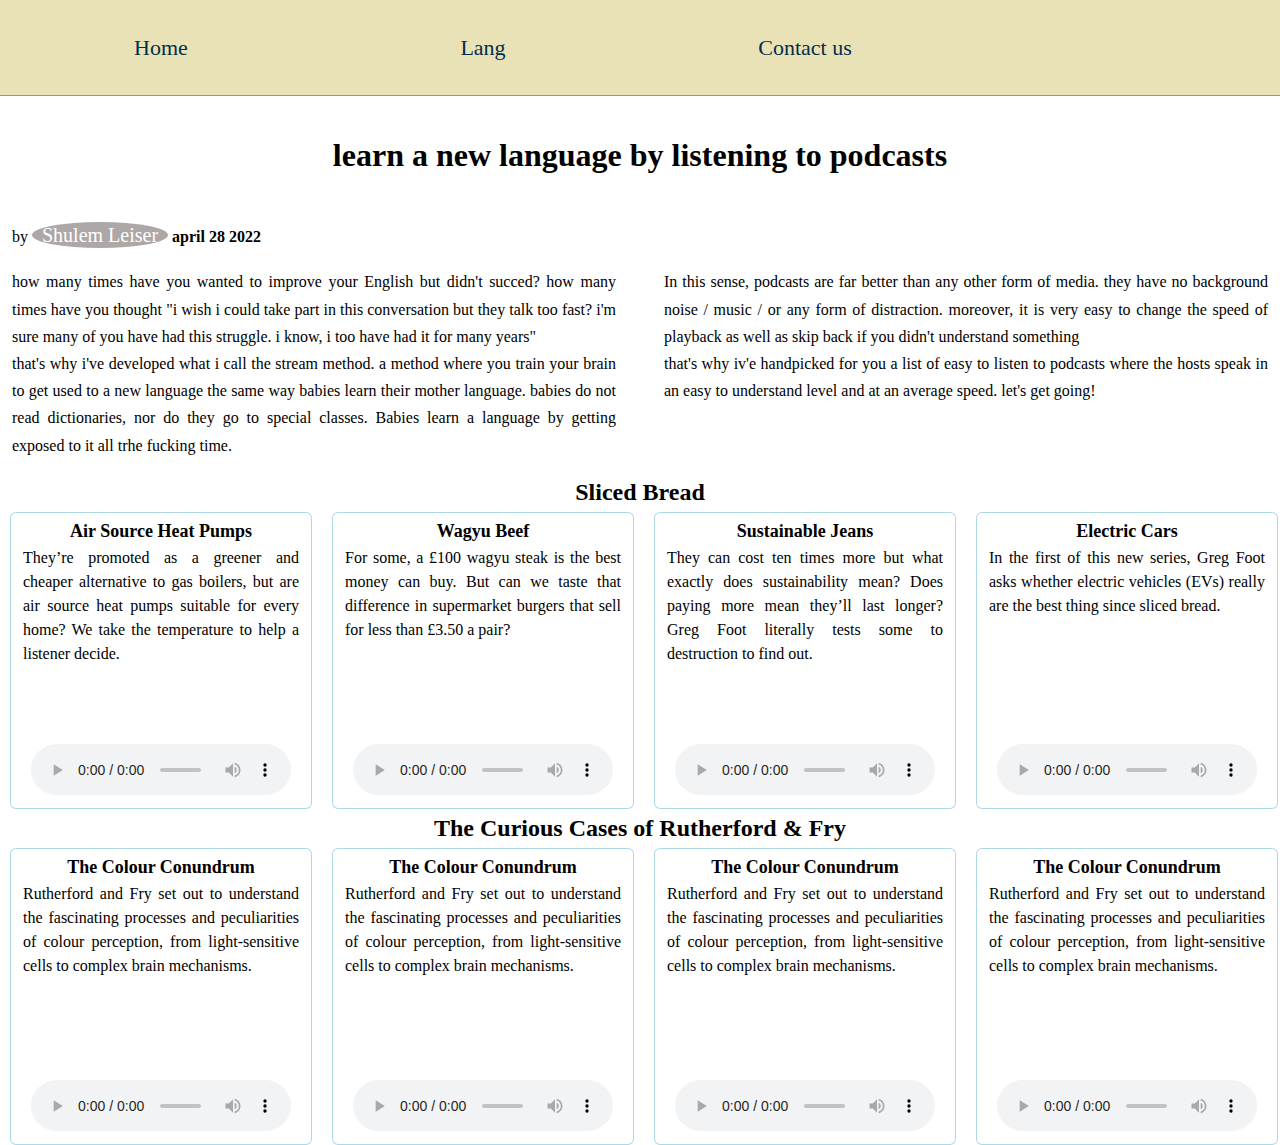
==== index.html @ 0cb79e97 "Update index.html" ====
<!DOCTYPE html>
<html lang="en">

<head>
    <meta charset="UTF-8">
    <meta name="viewport" content="width-device-width, initial-scale=1.0">
    <title>Podcast Training </title>
    <link rel="icon" type="image/png" href="images/podcast-favicon.png">
    <link rel="stylesheet" href="styles.css">

</head>

<body>
    <header>
        <nav>
            <ul>
                <li class="menu_item"><a href="index.html"><span class="vertical_li">Home</span></a> </li>
                <li class="menu_item">
                    <div class="lang menu_item">
                        Lang
                        <div class="div_sub">
                            <div class="sub_lang"><a href="lang.html">Eng</a></div>
                            <div class="sub_lang"><a href="lang.html">Ger</a></div>
                            <div class="sub_lang"><a href="lang.html">Heb</a></div>
                        </div>
                    </div>
                </li>
                <li class="menu_item"><a href="CONTACT-US.html">Contact us</a> </li>

            </ul>
        </nav>
    </header>
    <main>
        <section class="intro">
            <h1>learn a new language by listening to podcasts</h1>

            <div class="intro__p">
                <p class="intro__description">by <span class="author">Shulem Leiser</span> <time datetime="2022-04-28">
                        april 28 2022</time></p>
                <p>how many times have you wanted to improve your English but didn't succed? how many times have you
                    thought "i wish i could take part in this conversation but they talk too fast? i'm sure many of you
                    have had this struggle. i know, i too have had it for many years" </p>
                <p>that's why i've developed what i call the <span>stream method</span>. a method where you train your
                    brain to get used to a new language the same way babies learn their mother language. babies do not
                    read dictionaries, nor do they go to special classes. Babies learn a language by getting exposed to
                    it all trhe fucking time. </p>
                <p>In this sense, podcasts are far better than any other form of media. they have no background noise /
                    music / or any form of distraction. moreover, it is very easy to change the speed of playback as
                    well as skip back if you didn't understand something</p>
                <p>that's why iv'e handpicked for you a list of easy to listen to podcasts where the hosts speak in an
                    easy to understand level and at an average speed. let's get going!</p>
            </div>
        </section>
        <h2>Sliced Bread</h2>   
        <article class="sliced_bread">

            <section class="sliced_bread_item">
                <img src="/sliced_bread_img.jpeg" alt="">
                <p class="pod_header">Air Source Heat Pumps</p>
                <p class="pod_details">They’re promoted as a greener and cheaper alternative to gas boilers,
                    but are air source heat pumps suitable for every home? We take the
                    temperature to help a listener decide.</p>
                <audio src="SlicedBread-20220428.mp3" controls></audio>
            </section>

            <section class="sliced_bread_item">
                <img src="/sliced_bread_img.jpeg" alt="">
                <p class="pod_header">Wagyu Beef</p>
                <p class="pod_details">For some, a £100 wagyu steak is the best money can buy. But can we taste that
                    difference in supermarket burgers that sell for less than £3.50 a pair?</p>
                <audio src="/SlicedBread-20220428.mp3" controls></audio>
            </section>

            <section class="sliced_bread_item">
                <img src="/sliced_bread_img.jpeg" alt="">
                <p class="pod_header">Sustainable Jeans</p>
                <p class="pod_details">They can cost ten times more but what exactly does sustainability mean? Does
                    paying more mean they’ll last longer? Greg Foot literally tests some to destruction to find out.
                </p>
                <audio src="/SlicedBread-20220428.mp3" controls></audio>
            </section>

            <section class="sliced_bread_item">
                <img src="/sliced_bread_img.jpeg" alt="">
                <p class="pod_header">Electric Cars</p>
                <p class="pod_details">In the first of this new series, Greg Foot asks whether electric vehicles (EVs)
                    really are the best thing since sliced bread.

                </p>
                <audio src="/SlicedBread-20220428.mp3" controls></audio>
            </section>
        </article>

        <h2>The Curious Cases of Rutherford & Fry</h2>   
        <article class="curious_cases">

            <section class="curious_cases_item">
                <img src="/curious cases.jpeg" alt="">
                <p class="pod_header">The Colour Conundrum</p>
                <p class="pod_details">Rutherford and Fry set out to understand the fascinating processes and peculiarities of colour perception, from light-sensitive cells to complex brain mechanisms.</p>
                <audio src="/SlicedBread-20220428.mp3" controls></audio>
            </section>
            <section class="curious_cases_item">
                <img src="/curious cases.jpeg" alt="">
                <p class="pod_header">The Colour Conundrum</p>
                <p class="pod_details">Rutherford and Fry set out to understand the fascinating processes and peculiarities of colour perception, from light-sensitive cells to complex brain mechanisms.</p>
                <audio src="/SlicedBread-20220428.mp3" controls></audio>
            </section>
            <section class="curious_cases_item">
                <img src="/curious cases.jpeg" alt="">
                <p class="pod_header">The Colour Conundrum</p>
                <p class="pod_details">Rutherford and Fry set out to understand the fascinating processes and peculiarities of colour perception, from light-sensitive cells to complex brain mechanisms.</p>
                <audio src="/SlicedBread-20220428.mp3" controls></audio>
            </section>
            <section class="curious_cases_item">
                <img src="/curious cases.jpeg" alt="">
                <p class="pod_header">The Colour Conundrum</p>
                <p class="pod_details">Rutherford and Fry set out to understand the fascinating processes and peculiarities of colour perception, from light-sensitive cells to complex brain mechanisms.</p>
                <audio src="/SlicedBread-20220428.mp3" controls></audio>
            </section>

            
        </article>
    </main>

</body>

</html>
---- styles.css ----
/* global declerations */
 img {
     max-width: 100%;
     display: block;
 }

 * {
     margin: 0;
     padding: 0;
     box-sizing: border-box;
 }

 /* end of global declerations */
 header {
     width: 100%;
     height: 6em;
     color: #003049;
     background-color: #EAE2B7;
     border-bottom: #F77F00 solid 1px;

     position: fixed;
     /* z-index: 1; */
     top: 0px;
     left: 0px;
 }

 /* .header-bg {

(https://www.codecademy.com/courses/learn-intermediate-css/lessons/sizing-elements/exercises/scaling-background-img)
     background-image: url('images/background-record.jpeg');
     background-repeat: no-repeat;
     display: block;
     background-attachment: scroll;
     background-size: 100% 100%;
     background-position: cover;
     max-width: 100%;
     min-height: 100%;
     width: 100%;
     height: auto;
 } */
 nav {
     height: 100%;

 }

 ul {
     height: 100%;
     list-style-type: none;
     display: flex;
     /* flex-direction: row;
     flex-wrap: nowrap; */
     align-items: stretch;
     justify-content: flex-start;
     /* align-content: center; */







 }

 li {
     /* background-color: #e9d66e; */

     display: flex;
     margin: 0 1px;
     /* padding: 0 auto; */
     align-items: center;
     justify-content: center;
     min-width: 25%;

     /* height: 100%;
     line-height: 6em;
     text-align: center;
     
     font-size: 22px; */


 }



 li a, .menu_item {
     text-decoration: none;
     font-size: 22px;
     color: #003049;
 }


 li:hover {
     background-color: #e9d66e;

 }

 .lang {
     position: relative;
     width: 100%;
     text-align: center;
 }

 .div_sub {
     display: none;
     position: absolute;
     background-color: #e9d66e;
     width: 100%;


 }

 .sub_lang {
     padding: 5px 0;
 }

 .lang:hover .div_sub {
     display: block;


     z-index: 1;
 }

 .sub_lang:hover {
     background-color: #c4a912;
 }

 main {
     padding-top: 8em;
 }

 time {
     font-weight: bold;
 }

 .author {
     background-color: rgb(173, 167, 167);
     color: white;
     font-size: 20px;
     padding: 2px 10px;
     border-radius: 50%;
 }

 .intro {
     text-align: center;
     line-height: 1.7;

 }

 .intro__description {
     margin: 1em 0;
     column-span: all;
 }

 .intro__p {
     column-count: 2;
     column-gap: 3em;
     margin: 20px 12px;
     display: block;
     text-align: justify;
 }




 .sliced_bread, .curious_cases, .container_lang {
     display: flex;
     flex-direction: row;
     overflow: scroll;
     justify-content: stretch
         /* max-height: 12em; */
         /* flex-basis: content; */

 }

 .sliced_bread_item, .curious_cases_item {
     margin: 0 10px;
 }



 h2 {

     text-align: center;
     margin: 6px 0;
 }

 .pod_header, .lang_header {
     font-weight: bold;
     font-size: large;
     text-align: center;
     margin: 8px 0 4px;
 }

 .pod_details, .lang_description {
     text-align: justify;
     padding: 0 12px;
     margin-bottom: 3px;
     line-height: 1.5;
     width: 0;
     min-width: 100%;
     height: 180px;
     overflow: scroll;

 }

 article>section {
     border: 1px solid lightblue;
     border-radius: 2%;

 }

 audio {
     padding: 0 20px 3px;
     margin: 15px 0 6px;
 }

 article {
     height: 25%;
 }



 .grid_item_lang {
     margin: 0 8px;
     border: 1px solid grey;
 }


 article img {
     width: max-content;

 }

 .contact_body {
     background-color: #b8b5b5;
 }

 .contact_main {
     width: 50%;
     margin: auto auto;



 }

 label {
     display: inline-block;
     width: 80%;
     margin-bottom: 7px;
 }

 .form_fields {
     display: inline-block;
     width: 80%;
     margin-bottom: 15px;
     height: 3em;
     padding: 2px 12px;
 }


 .form_container {
     background-color: #f2f2f2;
     margin: 0 auto;
     padding: 10px 10%;
     border-radius: 5px;
 }

 .center_txt {
     text-align: center;
     padding: 10px 0;
 }

 #comment {
     min-height: 8em; 
     padding: 8px;
 }

 #submit {

     min-width: 20%;
     min-height: 20px;
     background-color: #4CAF50;
     /* Green */
     border: 0.5px solid #0f4b11;
     border-radius: 5px;
     color: white;
     padding: 15px 32px;
     text-align: center;
     font-size: 16px;
 }
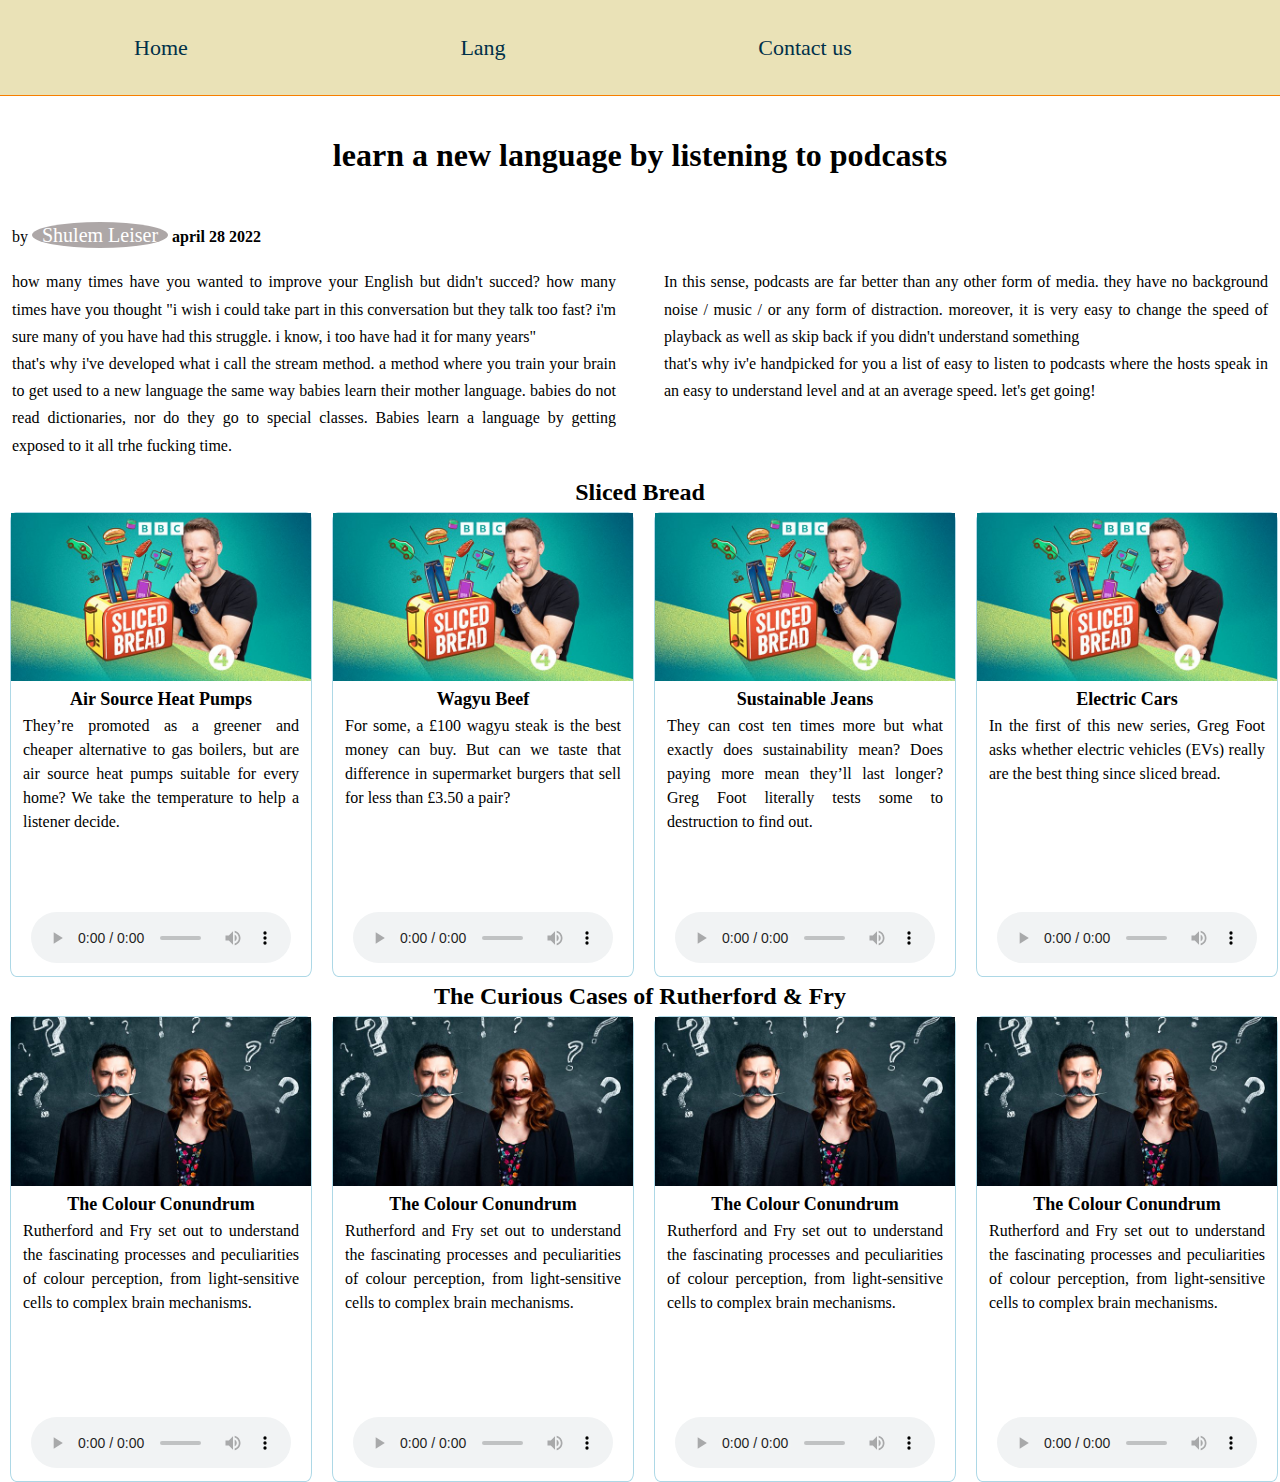
==== commit 52e5c81b: "Update index.html" ====
--- a/index.html
+++ b/index.html
@@ -55,39 +55,39 @@
         <article class="sliced_bread">
 
             <section class="sliced_bread_item">
-                <img src="/sliced_bread_img.jpeg" alt="">
+                <img src="images/sliced_bread_img.jpeg" alt="">
                 <p class="pod_header">Air Source Heat Pumps</p>
                 <p class="pod_details">They’re promoted as a greener and cheaper alternative to gas boilers,
                     but are air source heat pumps suitable for every home? We take the
                     temperature to help a listener decide.</p>
-                <audio src="SlicedBread-20220428.mp3" controls></audio>
+                <audio src="images/SlicedBread-20220428.mp3" controls></audio>
             </section>
 
             <section class="sliced_bread_item">
-                <img src="/sliced_bread_img.jpeg" alt="">
+                <img src="images/sliced_bread_img.jpeg" alt="">
                 <p class="pod_header">Wagyu Beef</p>
                 <p class="pod_details">For some, a £100 wagyu steak is the best money can buy. But can we taste that
                     difference in supermarket burgers that sell for less than £3.50 a pair?</p>
-                <audio src="/SlicedBread-20220428.mp3" controls></audio>
+                <audio src="audio/SlicedBread-20220428.mp3" controls></audio>
             </section>
 
             <section class="sliced_bread_item">
-                <img src="/sliced_bread_img.jpeg" alt="">
+                <img src="images/sliced_bread_img.jpeg" alt="">
                 <p class="pod_header">Sustainable Jeans</p>
                 <p class="pod_details">They can cost ten times more but what exactly does sustainability mean? Does
                     paying more mean they’ll last longer? Greg Foot literally tests some to destruction to find out.
                 </p>
-                <audio src="/SlicedBread-20220428.mp3" controls></audio>
+                <audio src="audio/SlicedBread-20220428.mp3" controls></audio>
             </section>
 
             <section class="sliced_bread_item">
-                <img src="/sliced_bread_img.jpeg" alt="">
+                <img src="images/sliced_bread_img.jpeg" alt="">
                 <p class="pod_header">Electric Cars</p>
                 <p class="pod_details">In the first of this new series, Greg Foot asks whether electric vehicles (EVs)
                     really are the best thing since sliced bread.
 
                 </p>
-                <audio src="/SlicedBread-20220428.mp3" controls></audio>
+                <audio src="audio/SlicedBread-20220428.mp3" controls></audio>
             </section>
         </article>
 
@@ -95,28 +95,28 @@
         <article class="curious_cases">
 
             <section class="curious_cases_item">
-                <img src="/curious cases.jpeg" alt="">
+                <img src="images/curious cases.jpeg" alt="">
                 <p class="pod_header">The Colour Conundrum</p>
                 <p class="pod_details">Rutherford and Fry set out to understand the fascinating processes and peculiarities of colour perception, from light-sensitive cells to complex brain mechanisms.</p>
-                <audio src="/SlicedBread-20220428.mp3" controls></audio>
+                <audio src="audio/SlicedBread-20220428.mp3" controls></audio>
             </section>
             <section class="curious_cases_item">
-                <img src="/curious cases.jpeg" alt="">
+                <img src="images/curious cases.jpeg" alt="">
                 <p class="pod_header">The Colour Conundrum</p>
                 <p class="pod_details">Rutherford and Fry set out to understand the fascinating processes and peculiarities of colour perception, from light-sensitive cells to complex brain mechanisms.</p>
-                <audio src="/SlicedBread-20220428.mp3" controls></audio>
+                <audio src="audio/SlicedBread-20220428.mp3" controls></audio>
             </section>
             <section class="curious_cases_item">
-                <img src="/curious cases.jpeg" alt="">
+                <img src="images/curious cases.jpeg" alt="">
                 <p class="pod_header">The Colour Conundrum</p>
                 <p class="pod_details">Rutherford and Fry set out to understand the fascinating processes and peculiarities of colour perception, from light-sensitive cells to complex brain mechanisms.</p>
-                <audio src="/SlicedBread-20220428.mp3" controls></audio>
+                <audio src="audio/SlicedBread-20220428.mp3" controls></audio>
             </section>
             <section class="curious_cases_item">
-                <img src="/curious cases.jpeg" alt="">
+                <img src="images/curious cases.jpeg" alt="">
                 <p class="pod_header">The Colour Conundrum</p>
                 <p class="pod_details">Rutherford and Fry set out to understand the fascinating processes and peculiarities of colour perception, from light-sensitive cells to complex brain mechanisms.</p>
-                <audio src="/SlicedBread-20220428.mp3" controls></audio>
+                <audio src="audio/SlicedBread-20220428.mp3" controls></audio>
             </section>
 
             
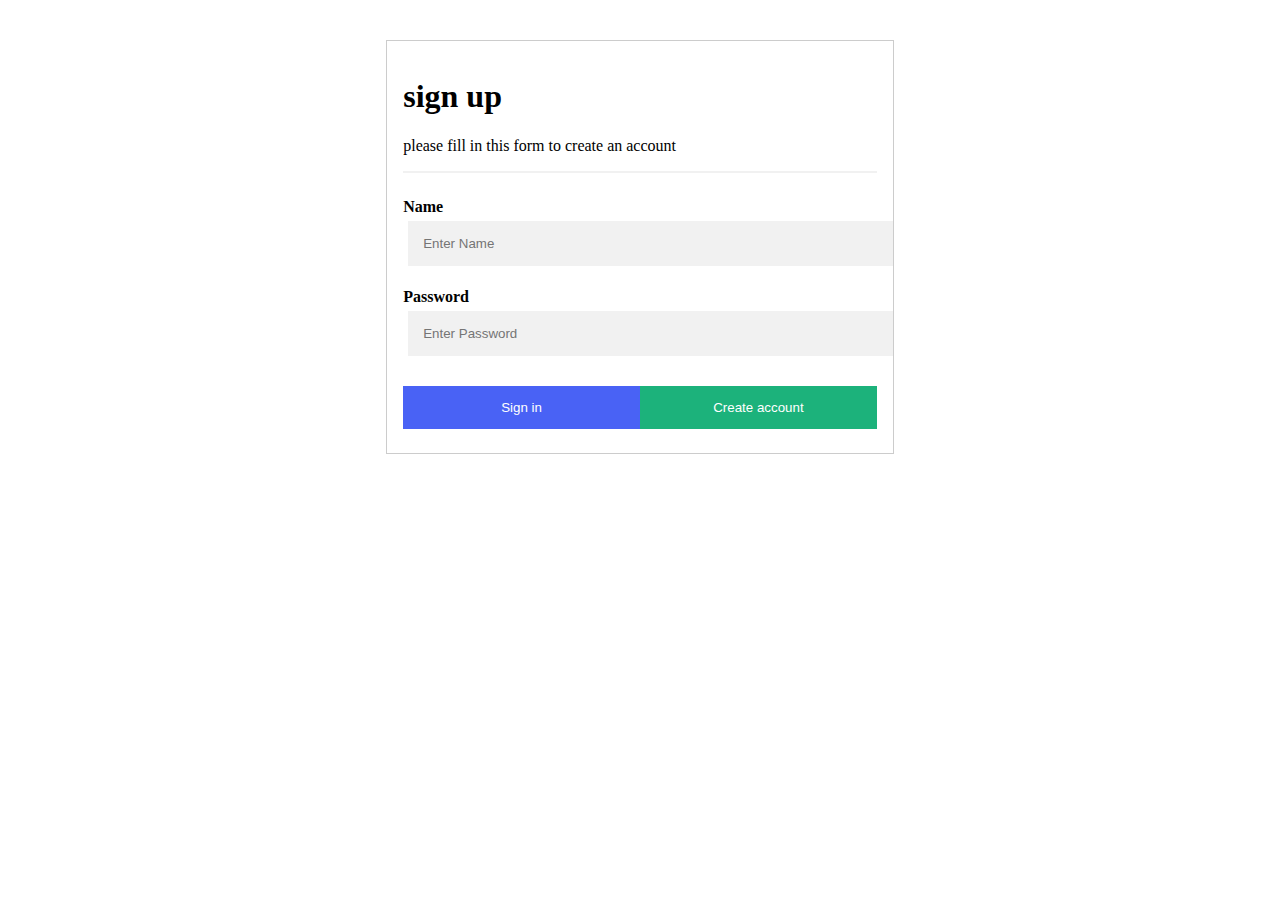
==== commit e2c2401c: "game izizizi" ====
--- a/index.html
+++ b/index.html
@@ -3,126 +3,170 @@
 
 <head>
     <meta charset="UTF-8">
-    <meta name="viewport" content="width-device-width, initial-scale=1.0">
-    <title>Podcast Training </title>
-    <link rel="icon" type="image/png" href="images/podcast-favicon.png">
-    <link rel="stylesheet" href="styles.css">
+    <meta http-equiv="X-UA-Compatible" content="IE=edge">
+    <meta name="viewport" content="width=device-width, initial-scale=1.0">
+    <title>Document</title>
+    <style>
+        form {
+            max-width: 40%;
+            margin: 40px auto;
 
+        }
+
+        .wrapper {
+            padding: 16px;
+            overflow: hidden;
+            margin: auto auto;
+            max-width: fit-content;
+        }
+
+        input[type=text],
+        input[type=password] {
+            width: 100%;
+            padding: 15px;
+            margin: 5px 5px 22px 5px;
+            display: inline-block;
+            border: none;
+            background: #f1f1f1;
+        }
+
+        input[type=text]:focus,
+        input[type=password]:focus {
+            background-color: #ddd;
+            outline: none;
+        }
+
+        hr {
+            border: 1px solid #f1f1f1;
+            margin-bottom: 25px;
+        }
+
+        button {
+            background-color: #04AA6D;
+            color: white;
+            padding: 14px 20px;
+            margin: 8px 0;
+            border: none;
+            cursor: pointer;
+            width: 100%;
+            opacity: 0.9;
+        }
+
+        button:hover {
+            opacity: 1;
+        }
+
+        .gameBtn {
+            justify-content: space-around;
+            margin: auto;
+            padding: 15px;
+            display: inline-block;
+            height: 200px;
+            width: 200px;
+            border-radius: 50%;
+            border: 1px solid red;
+        }
+
+        .signinbtn {
+            padding: 14px 20px;
+            background-color: #3652f4;
+        }
+
+        .signinbtn,
+        .signupbtn {
+            float: left;
+            width: 50%;
+        }
+
+        .clearfix::after {
+            content: "";
+            clear: both;
+            display: table;
+        }
+    </style>
 </head>
 
 <body>
-    <header>
-        <nav>
-            <ul>
-                <li class="menu_item"><a href="index.html"><span class="vertical_li">Home</span></a> </li>
-                <li class="menu_item">
-                    <div class="lang menu_item">
-                        Lang
-                        <div class="div_sub">
-                            <div class="sub_lang"><a href="lang.html">Eng</a></div>
-                            <div class="sub_lang"><a href="lang.html">Ger</a></div>
-                            <div class="sub_lang"><a href="lang.html">Heb</a></div>
-                        </div>
-                    </div>
-                </li>
-                <li class="menu_item"><a href="CONTACT-US.html">Contact us</a> </li>
+    <form action="" style="border:1px solid #ccc" id="form">
+        <div class="wrapper">
+            <h1>sign up</h1>
+            <p>please fill in this form to create an account</p>
+            <hr>
 
-            </ul>
-        </nav>
-    </header>
-    <main>
-        <section class="intro">
-            <h1>learn a new language by listening to podcasts</h1>
+            <label for="name"><b> Name</b></label>
+            <input type="text" placeholder="Enter Name" name="name" id="name">
+            <label for="password"><b> Password</b></label>
+            <input type="password" placeholder="Enter Password" name="password" id="password">
+            <div class="clearfix">
+                <button type="button" class="signinbtn">Sign in</button>
+                <button type="submit" class="signupbtn">Create account</button>
+            </div>
+        </div>
+    </form>
+    <script>
+        document.querySelector(".signupbtn").onclick = usersArray;
+        document.querySelector(".signinbtn").onclick = signin;
+        function usersArray() {
+            const users = JSON.parse(window.localStorage.getItem("users")) || [];
+            let name = document.getElementById("name").value;
+            let password = document.getElementById("password").value;
+            let progress = [];
+            let user = {
+                "name": name,
+                "password": password,
+                "progress": progress
+            }
+            if (availableName(name, users)) {
+                pushUser(users, user);
 
-            <div class="intro__p">
-                <p class="intro__description">by <span class="author">Shulem Leiser</span> <time datetime="2022-04-28">
-                        april 28 2022</time></p>
-                <p>how many times have you wanted to improve your English but didn't succed? how many times have you
-                    thought "i wish i could take part in this conversation but they talk too fast? i'm sure many of you
-                    have had this struggle. i know, i too have had it for many years" </p>
-                <p>that's why i've developed what i call the <span>stream method</span>. a method where you train your
-                    brain to get used to a new language the same way babies learn their mother language. babies do not
-                    read dictionaries, nor do they go to special classes. Babies learn a language by getting exposed to
-                    it all trhe fucking time. </p>
-                <p>In this sense, podcasts are far better than any other form of media. they have no background noise /
-                    music / or any form of distraction. moreover, it is very easy to change the speed of playback as
-                    well as skip back if you didn't understand something</p>
-                <p>that's why iv'e handpicked for you a list of easy to listen to podcasts where the hosts speak in an
-                    easy to understand level and at an average speed. let's get going!</p>
-            </div>
-        </section>
-        <h2>Sliced Bread</h2>   
-        <article class="sliced_bread">
+            } else {
+                return alert(`${name} unavailable`)
+            }
+        }
+        function startGame() {
+            let form = document.querySelector("#form");
+            form.innerHTML = '<button type="button" class="gameBtn" id="ticBtn">Tic Tac Toe</button><button type="button" class="gameBtn" id="memoryBtn">Memory game</button>';
+            document.querySelector("#ticBtn").onclick = function redirect() {
+                location.href = "./tictactoe.html"
+            }
+            document.querySelector("#memoryBtn").onclick = function redirect() {
+                location.href = "./memory.html"
+            }
+        }
+        function pushUser(users, user) {
+            users.push(user);
+            window.localStorage.setItem("users", JSON.stringify(users));
+            window.localStorage.setItem("loggedUser", JSON.stringify(user.name));
+            startGame();
+        }
 
-            <section class="sliced_bread_item">
-                <img src="images/sliced_bread_img.jpeg" alt="">
-                <p class="pod_header">Air Source Heat Pumps</p>
-                <p class="pod_details">They’re promoted as a greener and cheaper alternative to gas boilers,
-                    but are air source heat pumps suitable for every home? We take the
-                    temperature to help a listener decide.</p>
-                <audio src="images/SlicedBread-20220428.mp3" controls></audio>
-            </section>
+        function availableName(name, users) {
+            for (let i = 0; i < users.length; i++) {
+                if (users[i].name == name) {
+                    return false
+                }
+            }
+            return true
+        }
+        function signin() {
+            const users = JSON.parse(window.localStorage.getItem("users"));
+            let name = document.getElementById("name").value;
+            let password = document.getElementById("password").value;
+            for (let i = 0; i < users.length; i++) {
+                if (users[i].name == name) {
+                    if (users[i].password == password) {
+                        window.localStorage.setItem("loggedUser", JSON.stringify(name));
+                        window.localStorage.setItem("userIndex", JSON.stringify(i));
+                        return startGame();
+                    }
+                    return alert("incoreect password")
+                }
 
-            <section class="sliced_bread_item">
-                <img src="images/sliced_bread_img.jpeg" alt="">
-                <p class="pod_header">Wagyu Beef</p>
-                <p class="pod_details">For some, a £100 wagyu steak is the best money can buy. But can we taste that
-                    difference in supermarket burgers that sell for less than £3.50 a pair?</p>
-                <audio src="audio/SlicedBread-20220428.mp3" controls></audio>
-            </section>
+            }
+            return alert("username not fount")
+        }
 
-            <section class="sliced_bread_item">
-                <img src="images/sliced_bread_img.jpeg" alt="">
-                <p class="pod_header">Sustainable Jeans</p>
-                <p class="pod_details">They can cost ten times more but what exactly does sustainability mean? Does
-                    paying more mean they’ll last longer? Greg Foot literally tests some to destruction to find out.
-                </p>
-                <audio src="audio/SlicedBread-20220428.mp3" controls></audio>
-            </section>
-
-            <section class="sliced_bread_item">
-                <img src="images/sliced_bread_img.jpeg" alt="">
-                <p class="pod_header">Electric Cars</p>
-                <p class="pod_details">In the first of this new series, Greg Foot asks whether electric vehicles (EVs)
-                    really are the best thing since sliced bread.
-
-                </p>
-                <audio src="audio/SlicedBread-20220428.mp3" controls></audio>
-            </section>
-        </article>
-
-        <h2>The Curious Cases of Rutherford & Fry</h2>   
-        <article class="curious_cases">
-
-            <section class="curious_cases_item">
-                <img src="images/curious cases.jpeg" alt="">
-                <p class="pod_header">The Colour Conundrum</p>
-                <p class="pod_details">Rutherford and Fry set out to understand the fascinating processes and peculiarities of colour perception, from light-sensitive cells to complex brain mechanisms.</p>
-                <audio src="audio/SlicedBread-20220428.mp3" controls></audio>
-            </section>
-            <section class="curious_cases_item">
-                <img src="images/curious cases.jpeg" alt="">
-                <p class="pod_header">The Colour Conundrum</p>
-                <p class="pod_details">Rutherford and Fry set out to understand the fascinating processes and peculiarities of colour perception, from light-sensitive cells to complex brain mechanisms.</p>
-                <audio src="audio/SlicedBread-20220428.mp3" controls></audio>
-            </section>
-            <section class="curious_cases_item">
-                <img src="images/curious cases.jpeg" alt="">
-                <p class="pod_header">The Colour Conundrum</p>
-                <p class="pod_details">Rutherford and Fry set out to understand the fascinating processes and peculiarities of colour perception, from light-sensitive cells to complex brain mechanisms.</p>
-                <audio src="audio/SlicedBread-20220428.mp3" controls></audio>
-            </section>
-            <section class="curious_cases_item">
-                <img src="images/curious cases.jpeg" alt="">
-                <p class="pod_header">The Colour Conundrum</p>
-                <p class="pod_details">Rutherford and Fry set out to understand the fascinating processes and peculiarities of colour perception, from light-sensitive cells to complex brain mechanisms.</p>
-                <audio src="audio/SlicedBread-20220428.mp3" controls></audio>
-            </section>
-
-            
-        </article>
-    </main>
-
+    </script>
 </body>
 
-</html>
+</html>